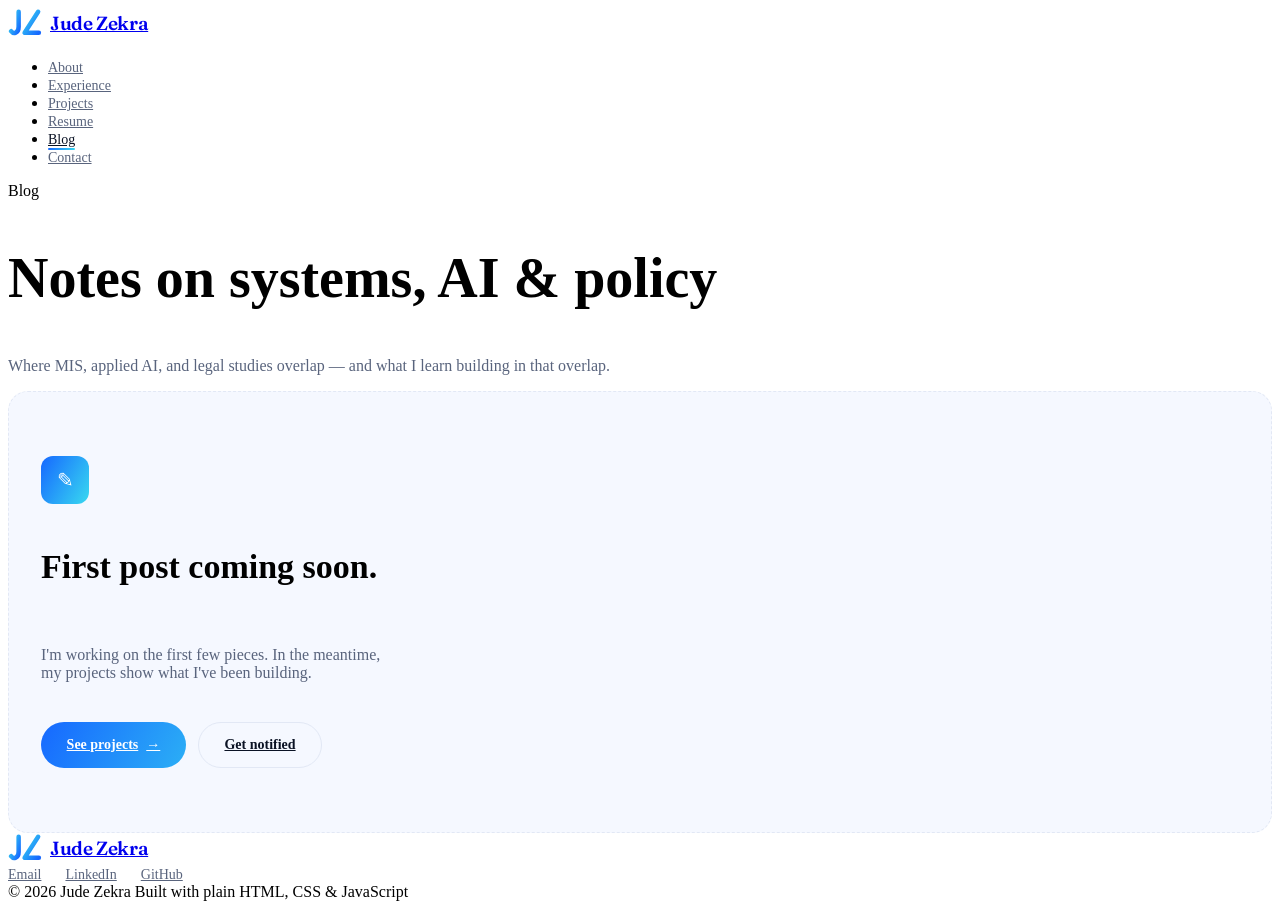
==== blog/index.html @ 114e8bee "New JZ monogram logo, and re-remove decorative shadows Logo is a drawn ligature — J and Z sharing a " ====
<!DOCTYPE html>
<html lang="en">
<head>
  <meta charset="UTF-8">
  <meta name="viewport" content="width=device-width, initial-scale=1.0">
  <title>Blog — Jude Zekra</title>
  <meta name="description" content="Writing on MIS, applied AI, and legal/regulatory topics by Jude Zekra.">

  <link rel="icon" type="image/svg+xml" href="../assets/img/favicon.svg">
  <link rel="icon" type="image/png" sizes="32x32" href="../assets/img/favicon-32.png">
  <link rel="icon" type="image/png" sizes="16x16" href="../assets/img/favicon-16.png">
  <link rel="apple-touch-icon" href="../assets/img/apple-touch-icon.png">

  <meta property="og:type" content="website">
  <meta property="og:title" content="Blog — Jude Zekra">
  <meta property="og:description" content="Writing on MIS, applied AI, and legal/regulatory topics.">
  <meta property="og:image" content="https://judezekra.github.io/assets/img/og-image.png">
  <meta name="twitter:card" content="summary_large_image">
  <link rel="canonical" href="https://judezekra.github.io/blog/">

  <link rel="preconnect" href="https://fonts.googleapis.com">
  <link rel="preconnect" href="https://fonts.gstatic.com" crossorigin>
  <link href="https://fonts.googleapis.com/css2?family=Fraunces:opsz,wght@9..144,400;9..144,600;9..144,700&family=Inter:wght@400;500;600;700&family=JetBrains+Mono:wght@400;500&display=swap" rel="stylesheet">

  <link rel="stylesheet" href="../assets/css/variables.css">
  <link rel="stylesheet" href="../assets/css/base.css">
  <link rel="stylesheet" href="../assets/css/layout.css">
  <link rel="stylesheet" href="../assets/css/components.css">
  <link rel="stylesheet" href="../assets/css/animations.css">
</head>
<body>

  <div class="scroll-progress"></div>

  <header class="site-header site-header--light">
    <div class="container">
      <a href="../index.html" class="logo"><img class="logo-mark" src="../assets/img/logo.svg" alt="" width="34" height="30"> Jude Zekra</a>
      <button class="nav-toggle" aria-expanded="false" aria-controls="nav-menu" aria-label="Toggle menu">
        <span></span><span></span><span></span>
      </button>
      <nav id="nav-menu">
        <ul class="nav-list">
          <li><a href="../index.html#about" class="nav-link">About</a></li>
          <li><a href="../index.html#experience" class="nav-link">Experience</a></li>
          <li><a href="../index.html#projects" class="nav-link">Projects</a></li>
          <li><a href="../resume.html" class="nav-link">Resume</a></li>
          <li><a href="index.html" class="nav-link is-active">Blog</a></li>
          <li><a href="../index.html#contact" class="nav-link">Contact</a></li>
        </ul>
      </nav>
    </div>
  </header>
  <div class="nav-scrim"></div>

  <main>
    <section class="section">
      <div class="container">
        <div class="section-head" data-reveal>
          <span class="section-label">Blog</span>
          <h1 style="font-size:var(--fs-h1);">Notes on systems, AI &amp; policy</h1>
          <p style="color:var(--ink-soft); margin-top:var(--space-4);">
            Where MIS, applied AI, and legal studies overlap — and what I learn building in that overlap.
          </p>
        </div>

        <div class="empty-state" data-reveal="scale">
          <span class="empty-mark">✎</span>
          <h2 style="font-size:var(--fs-h2);">First post coming soon.</h2>
          <p style="color:var(--ink-soft); max-width:44ch;">
            I'm working on the first few pieces. In the meantime, my projects show what I've been building.
          </p>
          <div style="display:flex; gap:var(--space-3); flex-wrap:wrap; margin-top:var(--space-2);">
            <a href="../index.html#projects" class="btn btn-primary" data-magnetic="0.2">See projects <span class="btn-arrow">→</span></a>
            <a href="mailto:judezekra@yahoo.com" class="btn btn-outline">Get notified</a>
          </div>
        </div>
      </div>
    </section>
  </main>

  <footer class="site-footer section--dark">
    <div class="container">
      <div class="footer-top">
        <a href="../index.html" class="logo"><img class="logo-mark" src="../assets/img/logo.svg" alt="" width="34" height="30"> Jude Zekra</a>
        <div style="display:flex; gap:var(--space-6); flex-wrap:wrap;">
          <a href="mailto:judezekra@yahoo.com" class="social-link">Email</a>
          <a href="https://www.linkedin.com/in/jude-zekra-260562241/" class="social-link">LinkedIn</a>
          <a href="https://github.com/judezekra" class="social-link">GitHub</a>
        </div>
      </div>
      <div class="footer-grid">
        <span>© 2026 Jude Zekra</span>
        <span>Built with plain HTML, CSS &amp; JavaScript</span>
      </div>
    </div>
  </footer>

  <script defer src="../assets/js/nav.js"></script>
  <script defer src="../assets/js/scroll-reveal.js"></script>
  <script defer src="../assets/js/smooth-scroll.js"></script>
  <script defer src="../assets/js/motion.js"></script>
</body>
</html>
---- assets/css/variables.css ----
/* ==========================================================================
   Design Tokens
   ========================================================================== */

:root {
  /* Blue scale */
  --blue-50:  #EEF5FF;
  --blue-100: #D9E7FF;
  --blue-200: #B4CFFF;
  --blue-300: #7AB0FF;
  --blue-400: #4A8CFF;
  --blue-500: #1668FF;
  --blue-600: #0B4FD1;
  --blue-700: #0A3D9E;
  --cyan-400: #38D9F0;

  /* Navy scale (dark sections) */
  --navy-900: #050A16;
  --navy-800: #0A1226;
  --navy-700: #121C35;
  --navy-600: #1C2942;

  /* Light context */
  --color-bg: #FFFFFF;
  --color-bg-alt: #F5F8FF;
  --color-surface: #FFFFFF;
  --color-ink: #0A1224;
  --color-ink-soft: #59647D;
  --color-border: #E2E8F5;

  /* Dark context */
  --color-dark-bg: var(--navy-900);
  --color-dark-surface: var(--navy-700);
  --color-dark-ink: #EAF1FF;
  --color-dark-ink-soft: #8FA0C0;
  --color-dark-border: var(--navy-600);

  /* Accent */
  --color-accent: var(--blue-500);
  --color-accent-text: var(--blue-600);   /* AA-safe blue for text on white */
  --color-accent-bright: var(--blue-300); /* for dark backgrounds */
  --gradient-accent: linear-gradient(120deg, var(--blue-500), var(--cyan-400));
  --gradient-accent-soft: linear-gradient(120deg, var(--blue-400), var(--cyan-400));

  /* Semantic aliases (light by default) */
  --bg: var(--color-bg);
  --surface: var(--color-surface);
  --ink: var(--color-ink);
  --ink-soft: var(--color-ink-soft);
  --border: var(--color-border);
  --accent: var(--color-accent);
  --accent-text: var(--color-accent-text);

  /* Typography */
  --font-display: "Fraunces", Georgia, serif;
  --font-body: "Inter", -apple-system, BlinkMacSystemFont, "Segoe UI", sans-serif;
  --font-mono: "JetBrains Mono", ui-monospace, SFMono-Regular, Menlo, monospace;

  --fs-hero: clamp(2.75rem, 6vw + 1rem, 5.5rem);
  --fs-h1: clamp(2.125rem, 3.5vw + 1rem, 3.5rem);
  --fs-h2: clamp(1.5rem, 1.8vw + 1rem, 2.125rem);
  --fs-h3: 1.1875rem;
  --fs-body-lg: 1.125rem;
  --fs-body: 1rem;
  --fs-small: 0.875rem;
  --fs-micro: 0.75rem;

  --lh-display: 1.08;
  --lh-body: 1.65;
  --ls-display: -0.025em;
  --ls-micro: 0.1em;

  /* Spacing */
  --space-1: 0.25rem;  --space-2: 0.5rem;   --space-3: 0.75rem;
  --space-4: 1rem;     --space-6: 1.5rem;   --space-8: 2rem;
  --space-12: 3rem;    --space-16: 4rem;    --space-24: 6rem;
  --space-32: 8rem;    --space-40: 10rem;

  /* Layout */
  --content-width: 1180px;
  --radius-sm: 6px;
  --radius-md: 12px;
  --radius-lg: 20px;
  --radius-xl: 28px;
  --radius-pill: 999px;

  /* Motion */
  --ease-out: cubic-bezier(0.16, 1, 0.3, 1);
  --ease-spring: cubic-bezier(0.34, 1.56, 0.64, 1);
  --ease-in-out: cubic-bezier(0.65, 0, 0.35, 1);
  --dur-fast: 200ms;
  --dur-base: 400ms;
  --dur-slow: 800ms;

}

@media (prefers-reduced-motion: reduce) {
  :root {
    --dur-fast: 1ms;
    --dur-base: 1ms;
    --dur-slow: 1ms;
  }
}
---- assets/css/components.css ----
/* ==========================================================================
   Components
   ========================================================================== */

/* ---------- Scroll progress bar ---------- */
.scroll-progress {
  position: fixed;
  top: 0; left: 0;
  height: 3px;
  width: 100%;
  transform: scaleX(0);
  transform-origin: left;
  background: var(--gradient-accent);
  z-index: 200;
  will-change: transform;
}

/* ---------- Logo ---------- */
.logo {
  font-family: var(--font-display);
  font-size: 1.1875rem;
  font-weight: 600;
  letter-spacing: -0.02em;
  display: inline-flex;
  align-items: center;
  gap: var(--space-2);
}

/* The header wears the unboxed gradient monogram; the boxed variant is
   reserved for the favicon, where it needs contrast against a browser tab. */
.logo-mark {
  width: 34px;
  height: 30px;
  display: block;
  transition: transform var(--dur-base) var(--ease-spring);
}

.logo:hover .logo-mark { transform: rotate(-6deg) scale(1.08); }

/* ---------- Nav ---------- */
.nav-link {
  position: relative;
  font-size: var(--fs-small);
  font-weight: 500;
  color: var(--ink-soft);
  padding-bottom: 3px;
  transition: color var(--dur-fast) var(--ease-out);
}

.nav-link::after {
  content: "";
  position: absolute;
  left: 0; bottom: 0;
  width: 100%; height: 2px;
  border-radius: var(--radius-pill);
  background: var(--gradient-accent);
  transform: scaleX(0);
  transform-origin: right;
  transition: transform var(--dur-base) var(--ease-out);
}

.nav-link:hover { color: var(--ink); }
.nav-link:hover::after,
.nav-link.is-active::after { transform: scaleX(1); transform-origin: left; }
.nav-link.is-active { color: var(--ink); }

.nav-toggle {
  display: none;
  position: relative;
  z-index: 110;
  width: 28px; height: 20px;
}

.nav-toggle span {
  position: absolute;
  left: 0; right: 0;
  height: 2px;
  border-radius: 2px;
  background: currentColor;
  transition: transform var(--dur-base) var(--ease-spring), opacity var(--dur-fast) linear;
}
.nav-toggle span:nth-child(1) { top: 0; }
.nav-toggle span:nth-child(2) { top: 9px; }
.nav-toggle span:nth-child(3) { top: 18px; }
.nav-toggle[aria-expanded="true"] span:nth-child(1) { transform: translateY(9px) rotate(45deg); }
.nav-toggle[aria-expanded="true"] span:nth-child(2) { opacity: 0; }
.nav-toggle[aria-expanded="true"] span:nth-child(3) { transform: translateY(-9px) rotate(-45deg); }

@media (max-width: 860px) { .nav-toggle { display: block; } }

.nav-scrim { display: none; }
@media (max-width: 860px) {
  .nav-scrim.is-open {
    display: block;
    position: fixed;
    inset: 0;
    background: rgba(5, 10, 22, 0.6);
    z-index: 90;
  }
}

/* ---------- Buttons ---------- */
.btn {
  position: relative;
  display: inline-flex;
  align-items: center;
  gap: var(--space-2);
  padding: 0.85rem 1.6rem;
  border-radius: var(--radius-pill);
  font-size: var(--fs-small);
  font-weight: 600;
  overflow: hidden;
  transition: transform var(--dur-base) var(--ease-spring),
              border-color var(--dur-fast) var(--ease-out),
              color var(--dur-fast) var(--ease-out);
}

.btn-primary {
  background: var(--gradient-accent);
  background-size: 160% 160%;
  color: #fff;
}

.btn-primary:hover {
  transform: translateY(-3px);
  animation: gradient-drift 3s ease infinite;
}

.btn-outline {
  border: 1.5px solid var(--border);
  color: var(--ink);
}

.btn-outline:hover {
  transform: translateY(-3px);
  border-color: var(--blue-500);
  color: var(--accent-text);
}

.btn-arrow { transition: transform var(--dur-base) var(--ease-spring); }
.btn:hover .btn-arrow { transform: translateX(4px); }

/* ---------- Tags ---------- */
.tag {
  display: inline-block;
  font-size: var(--fs-micro);
  font-weight: 500;
  padding: 0.3rem 0.7rem;
  border-radius: var(--radius-pill);
  background: var(--blue-50);
  color: var(--blue-700);
  border: 1px solid var(--blue-100);
  transition: transform var(--dur-fast) var(--ease-spring),
              background var(--dur-fast) var(--ease-out);
}

.tag:hover { transform: translateY(-2px); background: var(--blue-100); }

.section--dark .tag {
  background: rgba(74, 140, 255, 0.14);
  border-color: rgba(74, 140, 255, 0.3);
  color: var(--blue-300);
}

.tag-row { display: flex; flex-wrap: wrap; gap: var(--space-2); }

/* ---------- Cards ---------- */
.card {
  position: relative;
  background: var(--surface);
  border: 1px solid var(--border);
  border-radius: var(--radius-lg);
  overflow: hidden;
  display: flex;
  flex-direction: column;
  height: 100%;
  transition: transform var(--dur-base) var(--ease-out),
              border-color var(--dur-base) var(--ease-out);
}

.card::before {
  content: "";
  position: absolute;
  inset: 0;
  border-radius: inherit;
  padding: 1px;
  background: var(--gradient-accent);
  -webkit-mask: linear-gradient(#000 0 0) content-box, linear-gradient(#000 0 0);
  -webkit-mask-composite: xor;
  mask-composite: exclude;
  opacity: 0;
  transition: opacity var(--dur-base) var(--ease-out);
  pointer-events: none;
  z-index: 2;
}

.card:hover { transform: translateY(-8px); }

.card:hover::before { opacity: 1; }

.card-media {
  aspect-ratio: 16 / 10;
  overflow: hidden;
  background: var(--color-bg-alt);
  border-bottom: 1px solid var(--border);
}

.card-media img {
  width: 100%; height: 100%;
  object-fit: cover;
  transition: transform var(--dur-slow) var(--ease-out);
}

.card:hover .card-media img { transform: scale(1.06); }

.card-body {
  padding: var(--space-6);
  display: flex;
  flex-direction: column;
  gap: var(--space-3);
  flex: 1;
}

.card-index {
  font-family: var(--font-mono);
  font-size: var(--fs-micro);
  letter-spacing: var(--ls-micro);
  color: var(--accent-text);
}

.card-title {
  font-size: var(--fs-h3);
  transition: color var(--dur-fast) var(--ease-out);
}

.card:hover .card-title { color: var(--accent-text); }

.card-desc { color: var(--ink-soft); font-size: var(--fs-small); }

.card-link {
  margin-top: auto;
  display: inline-flex;
  align-items: center;
  gap: var(--space-2);
  font-size: var(--fs-small);
  font-weight: 600;
  color: var(--accent-text);
}

.card-link .btn-arrow { transition: transform var(--dur-base) var(--ease-spring); }
.card:hover .card-link .btn-arrow { transform: translateX(5px); }

/* ---------- Hero visuals ---------- */
.hero {
  position: relative;
  overflow: hidden;
  padding-block: var(--space-40) var(--space-32);
}

@media (max-width: 768px) {
  .hero { padding-block: var(--space-24) var(--space-16); }
}

.hero-bg {
  position: absolute;
  inset: 0;
  z-index: 0;
  pointer-events: none;
  overflow: hidden;
}

/* Dot grid */
.hero-grid {
  position: absolute;
  inset: 0;
  background-image: radial-gradient(rgba(122, 176, 255, 0.18) 1px, transparent 1px);
  background-size: 32px 32px;
  mask-image: radial-gradient(ellipse 80% 60% at 50% 40%, #000 30%, transparent 75%);
  -webkit-mask-image: radial-gradient(ellipse 80% 60% at 50% 40%, #000 30%, transparent 75%);
}

/* Gradient glows.
   A radial-gradient is already soft, so no blur() filter is needed — and
   dropping it (plus the drift animation) is what keeps the hero cheap to
   paint. These are static: no filter, no animation, no per-frame work. */
.orb {
  position: absolute;
  border-radius: 50%;
  opacity: 0.5;
}

.orb-1 {
  width: 46vw; height: 46vw;
  max-width: 620px; max-height: 620px;
  top: -14%; right: -8%;
  background: radial-gradient(circle, var(--blue-500) 0%, transparent 70%);
}

.orb-2 {
  width: 38vw; height: 38vw;
  max-width: 520px; max-height: 520px;
  bottom: -18%; left: -10%;
  background: radial-gradient(circle, var(--cyan-400) 0%, transparent 70%);
  opacity: 0.3;
}

.hero-content { position: relative; z-index: 1; }

.hero-name {
  display: block;
  font-family: var(--font-mono);
  font-size: var(--fs-small);
  font-weight: 500;
  letter-spacing: var(--ls-micro);
  text-transform: uppercase;
  color: var(--accent-text);
  margin-bottom: var(--space-4);
}

.eyebrow {
  display: inline-flex;
  align-items: center;
  gap: var(--space-3);
  font-family: var(--font-mono);
  font-size: var(--fs-micro);
  letter-spacing: var(--ls-micro);
  text-transform: uppercase;
  color: var(--accent-text);
  padding: 0.4rem 0.9rem 0.4rem 0.5rem;
  border: 1px solid var(--border);
  border-radius: var(--radius-pill);
  background: rgba(255, 255, 255, 0.04);
}

.pulse-dot {
  position: relative;
  width: 8px; height: 8px;
  border-radius: 50%;
  background: var(--blue-400);
}

.pulse-dot::after {
  content: "";
  position: absolute;
  inset: 0;
  border-radius: 50%;
  background: var(--blue-400);
  animation: pulse-ring 2.4s ease-out infinite;
}

/* ---------- Stats row ---------- */
.stats {
  display: flex;
  flex-wrap: wrap;
  gap: var(--space-12);
}

.stat-value {
  font-family: var(--font-display);
  font-size: clamp(1.75rem, 2.5vw, 2.5rem);
  font-weight: 600;
  line-height: 1;
  background: var(--gradient-accent);
  -webkit-background-clip: text;
  background-clip: text;
  color: transparent;
}

.stat-label {
  font-size: var(--fs-micro);
  letter-spacing: var(--ls-micro);
  text-transform: uppercase;
  color: var(--ink-soft);
  margin-top: var(--space-2);
}

/* ---------- Scroll cue ---------- */
.scroll-cue {
  display: inline-flex;
  align-items: center;
  gap: var(--space-2);
  font-family: var(--font-mono);
  font-size: var(--fs-micro);
  letter-spacing: var(--ls-micro);
  text-transform: uppercase;
  color: var(--ink-soft);
}

.scroll-cue-dot {
  width: 6px; height: 6px;
  border-radius: 50%;
  background: var(--blue-400);
  animation: scroll-cue-drift 1.8s ease-in-out infinite;
}

/* ---------- Marquee ---------- */
.marquee {
  overflow: hidden;
  padding-block: var(--space-6);
  border-block: 1px solid var(--border);
  mask-image: linear-gradient(90deg, transparent, #000 12%, #000 88%, transparent);
  -webkit-mask-image: linear-gradient(90deg, transparent, #000 12%, #000 88%, transparent);
}

.marquee-track {
  display: flex;
  width: max-content;
  gap: var(--space-8);
  animation: marquee-scroll 34s linear infinite;
}

.marquee:hover .marquee-track { animation-play-state: paused; }

.marquee-track span {
  display: inline-flex;
  align-items: center;
  gap: var(--space-8);
  font-family: var(--font-mono);
  font-size: var(--fs-small);
  letter-spacing: var(--ls-micro);
  text-transform: uppercase;
  color: var(--ink-soft);
  white-space: nowrap;
}

.marquee-track span::after {
  content: "";
  width: 5px; height: 5px;
  border-radius: 50%;
  background: var(--blue-400);
}

/* ---------- Skills ---------- */
.skill-group { display: flex; flex-direction: column; gap: var(--space-3); }

.skill-group h3 {
  font-family: var(--font-body);
  font-size: var(--fs-micro);
  font-weight: 600;
  letter-spacing: var(--ls-micro);
  text-transform: uppercase;
  color: var(--accent-text);
}

/* ---------- Forms ---------- */
.form-field {
  display: flex;
  flex-direction: column;
  gap: var(--space-2);
  margin-bottom: var(--space-5, 1.25rem);
}

.form-field label {
  font-size: var(--fs-small);
  font-weight: 500;
  color: var(--ink-soft);
}

.form-field input,
.form-field textarea {
  background: rgba(255, 255, 255, 0.04);
  border: 1.5px solid var(--border);
  border-radius: var(--radius-md);
  padding: var(--space-3) var(--space-4);
  color: var(--ink);
  transition: border-color var(--dur-fast) var(--ease-out),
              box-shadow var(--dur-fast) var(--ease-out);
}

.form-field input:focus,
.form-field textarea:focus {
  border-color: var(--blue-500);
  box-shadow: 0 0 0 4px rgba(22, 104, 255, 0.15);
  outline: none;
}

/* ---------- Portrait + "Currently" card ---------- */
.portrait {
  width: 100%;
  height: auto;
  border-radius: var(--radius-lg);
  border: 1px solid var(--border);
}

.now-card {
  margin-top: var(--space-6);
  padding: var(--space-6);
  border: 1px solid var(--border);
  border-radius: var(--radius-lg);
  background: var(--color-bg-alt);
}

.now-card .section-label { margin-bottom: var(--space-4); }

.now-list {
  display: flex;
  flex-direction: column;
  gap: var(--space-3);
  font-size: var(--fs-small);
  color: var(--ink-soft);
}

.now-list li {
  position: relative;
  padding-left: var(--space-6);
}

.now-list li::before {
  content: "";
  position: absolute;
  left: 0;
  top: 0.55em;
  width: 6px; height: 6px;
  border-radius: 50%;
  background: var(--gradient-accent);
}

.now-list strong { color: var(--ink); font-weight: 600; }

/* ---------- Résumé bullets ----------
   base.css strips list markers globally, so re-add them here as dots that
   match the accent rather than reintroducing browser default discs. */
.timeline-item ul li {
  position: relative;
  padding-left: var(--space-4);
}

.timeline-item ul li::before {
  content: "";
  position: absolute;
  left: 0;
  top: 0.62em;
  width: 4px; height: 4px;
  border-radius: 50%;
  background: var(--accent);
}

/* ---------- Empty state ---------- */
.empty-state {
  display: flex;
  flex-direction: column;
  align-items: flex-start;
  gap: var(--space-4);
  padding: var(--space-16) var(--space-8);
  border: 1px dashed var(--border);
  border-radius: var(--radius-lg);
  background: var(--color-bg-alt);
}

.empty-mark {
  display: grid;
  place-items: center;
  width: 48px; height: 48px;
  border-radius: var(--radius-md);
  background: var(--gradient-accent);
  color: #fff;
  font-size: 1.25rem;
}

/* ---------- Contact card ---------- */
.contact-card {
  display: flex;
  flex-direction: column;
  align-items: flex-start;
  gap: var(--space-4);
  padding: var(--space-8);
  border: 1px solid var(--border);
  border-radius: var(--radius-lg);
  background: rgba(255, 255, 255, 0.03);
}

.contact-card .section-label { margin-bottom: 0; }

.contact-email {
  font-family: var(--font-display);
  font-size: clamp(1.375rem, 2.4vw, 2rem);
  font-weight: 600;
  letter-spacing: -0.02em;
  word-break: break-word;
  background: var(--gradient-accent);
  background-size: 200% 200%;
  -webkit-background-clip: text;
  background-clip: text;
  color: transparent;
  animation: gradient-drift 8s ease-in-out infinite;
  transition: opacity var(--dur-fast) var(--ease-out);
}

.contact-email:hover { opacity: 0.75; }

@media (prefers-reduced-motion: reduce) {
  .contact-email { animation: none; }
}

/* ---------- Contact / footer social links ---------- */
.social-link {
  display: inline-flex;
  align-items: center;
  gap: var(--space-2);
  font-size: var(--fs-small);
  font-weight: 500;
  color: var(--ink-soft);
  transition: color var(--dur-fast) var(--ease-out), transform var(--dur-base) var(--ease-spring);
}

.social-link:hover { color: var(--accent-text); transform: translateY(-2px); }
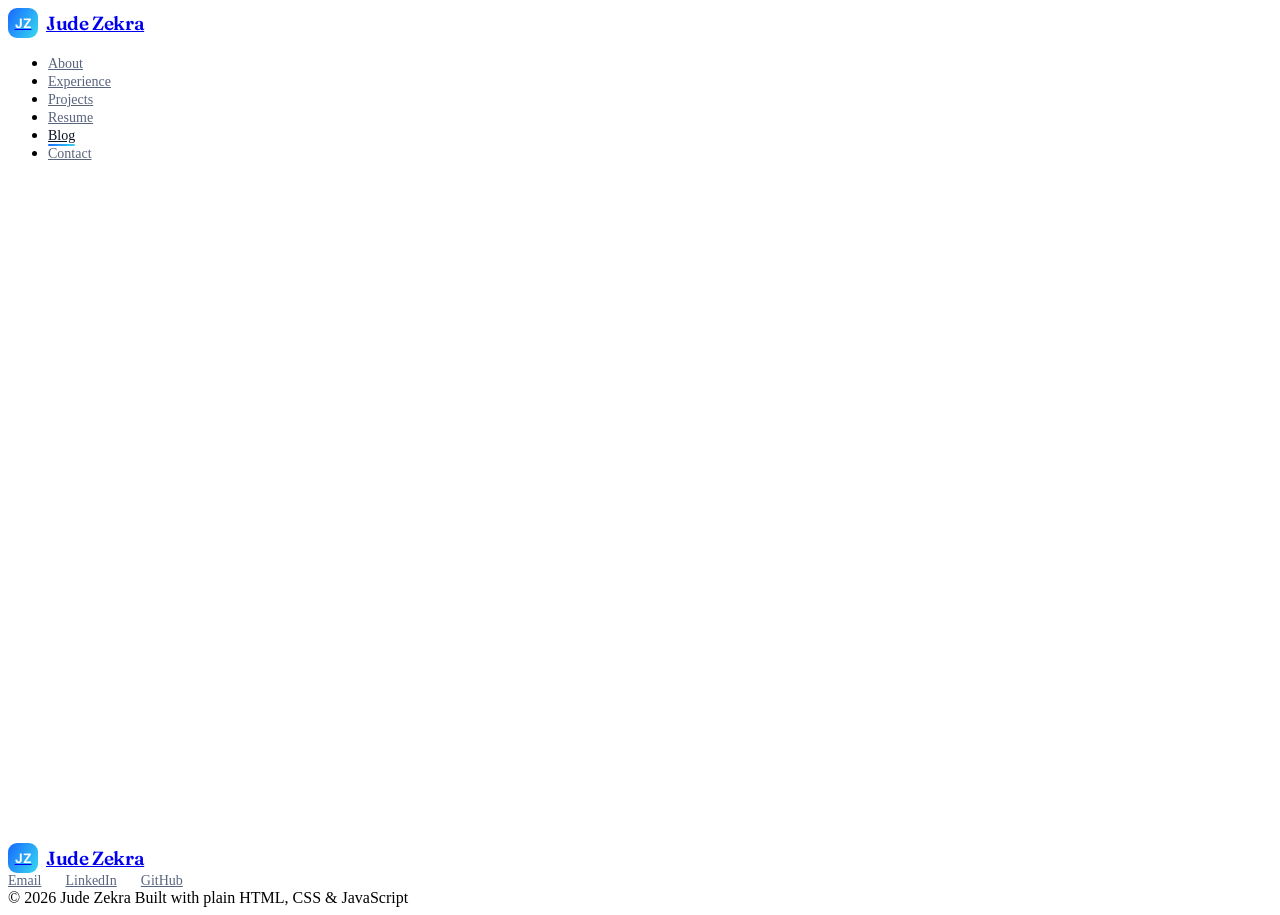
==== commit a31fc376: "Revert to the original JZ mark; add a futuristic hero treatment Logo goes back to the gradient JZ bo" ====
--- a/blog/index.html
+++ b/blog/index.html
@@ -34,7 +34,7 @@
 
   <header class="site-header site-header--light">
     <div class="container">
-      <a href="../index.html" class="logo"><img class="logo-mark" src="../assets/img/logo.svg" alt="" width="34" height="30"> Jude Zekra</a>
+      <a href="../index.html" class="logo"><span class="logo-mark">JZ</span> Jude Zekra</a>
       <button class="nav-toggle" aria-expanded="false" aria-controls="nav-menu" aria-label="Toggle menu">
         <span></span><span></span><span></span>
       </button>
@@ -81,7 +81,7 @@
   <footer class="site-footer section--dark">
     <div class="container">
       <div class="footer-top">
-        <a href="../index.html" class="logo"><img class="logo-mark" src="../assets/img/logo.svg" alt="" width="34" height="30"> Jude Zekra</a>
+        <a href="../index.html" class="logo"><span class="logo-mark">JZ</span> Jude Zekra</a>
         <div style="display:flex; gap:var(--space-6); flex-wrap:wrap;">
           <a href="mailto:judezekra@yahoo.com" class="social-link">Email</a>
           <a href="https://www.linkedin.com/in/jude-zekra-260562241/" class="social-link">LinkedIn</a>
--- a/assets/css/components.css
+++ b/assets/css/components.css
@@ -26,16 +26,21 @@
   gap: var(--space-2);
 }
 
-/* The header wears the unboxed gradient monogram; the boxed variant is
-   reserved for the favicon, where it needs contrast against a browser tab. */
 .logo-mark {
-  width: 34px;
-  height: 30px;
-  display: block;
+  width: 30px; height: 30px;
+  border-radius: 9px;
+  background: var(--gradient-accent);
+  display: grid;
+  place-items: center;
+  color: #fff;
+  font-size: 0.8125rem;
+  font-family: var(--font-body);
+  font-weight: 700;
+  letter-spacing: 0;
   transition: transform var(--dur-base) var(--ease-spring);
 }
 
-.logo:hover .logo-mark { transform: rotate(-6deg) scale(1.08); }
+.logo:hover .logo-mark { transform: rotate(-8deg) scale(1.08); }
 
 /* ---------- Nav ---------- */
 .nav-link {
@@ -269,15 +274,47 @@
   overflow: hidden;
 }
 
-/* Dot grid */
+/* Dot grid. Oversized and translated by exactly one tile so the loop is
+   seamless — animating transform keeps it on the compositor instead of
+   repainting the background every frame. */
 .hero-grid {
   position: absolute;
-  inset: 0;
+  inset: -6%;
   background-image: radial-gradient(rgba(122, 176, 255, 0.18) 1px, transparent 1px);
   background-size: 32px 32px;
   mask-image: radial-gradient(ellipse 80% 60% at 50% 40%, #000 30%, transparent 75%);
   -webkit-mask-image: radial-gradient(ellipse 80% 60% at 50% 40%, #000 30%, transparent 75%);
-}
+  animation: grid-drift 14s linear infinite;
+}
+
+/* Scan sweep — a band of light passing down the hero */
+.hero-scan {
+  position: absolute;
+  left: 0; right: 0;
+  height: 45%;
+  pointer-events: none;
+  background: linear-gradient(
+    180deg,
+    transparent,
+    rgba(56, 217, 240, 0.05) 40%,
+    rgba(56, 217, 240, 0.11) 50%,
+    rgba(56, 217, 240, 0.05) 60%,
+    transparent
+  );
+  animation: hero-scan 11s cubic-bezier(0.4, 0, 0.2, 1) infinite;
+}
+
+/* HUD corner brackets — static, costs nothing, reads as instrumentation */
+.hero-hud {
+  position: absolute;
+  width: 46px; height: 46px;
+  border: 1px solid rgba(122, 176, 255, 0.28);
+  pointer-events: none;
+}
+.hero-hud--tl { top: 8%;  left: 4%;  border-right: none; border-bottom: none; }
+.hero-hud--br { bottom: 8%; right: 4%; border-left: none;  border-top: none; }
+
+@media (max-width: 768px) { .hero-hud { display: none; } }
 
 /* Gradient glows.
    A radial-gradient is already soft, so no blur() filter is needed — and
--- a/assets/css/animations.css
+++ b/assets/css/animations.css
@@ -0,0 +1,123 @@
+/* ==========================================================================
+   Motion system — keyframes, scroll reveals, entrance choreography
+   ========================================================================== */
+
+/* ---------- Keyframes ---------- */
+
+@keyframes gradient-drift {
+  0%, 100% { background-position: 0% 50%; }
+  50%      { background-position: 100% 50%; }
+}
+
+@keyframes grid-drift {
+  from { transform: translate3d(0, 0, 0); }
+  to   { transform: translate3d(32px, 32px, 0); }
+}
+
+@keyframes hero-scan {
+  0%        { transform: translateY(-110%); opacity: 0; }
+  12%       { opacity: 1; }
+  55%       { opacity: 1; }
+  70%, 100% { transform: translateY(260%); opacity: 0; }
+}
+
+@keyframes marquee-scroll {
+  from { transform: translateX(0); }
+  to   { transform: translateX(-50%); }
+}
+
+@keyframes fade-up {
+  from { opacity: 0; transform: translateY(28px); }
+  to   { opacity: 1; transform: translateY(0); }
+}
+
+@keyframes line-grow {
+  from { transform: scaleX(0); }
+  to   { transform: scaleX(1); }
+}
+
+@keyframes pulse-ring {
+  0%   { transform: scale(0.85); opacity: 0.6; }
+  70%  { transform: scale(1.6);  opacity: 0; }
+  100% { transform: scale(1.6);  opacity: 0; }
+}
+
+@keyframes scroll-cue-drift {
+  0%, 100% { transform: translateY(0); opacity: 0.35; }
+  50%      { transform: translateY(8px); opacity: 1; }
+}
+
+@keyframes shimmer {
+  from { background-position: -200% 0; }
+  to   { background-position: 200% 0; }
+}
+
+/* ---------- Hero entrance choreography ---------- */
+
+.hero-stagger > * {
+  opacity: 0;
+  animation: fade-up 900ms var(--ease-out) forwards;
+}
+.hero-stagger > *:nth-child(1) { animation-delay: 120ms; }
+.hero-stagger > *:nth-child(2) { animation-delay: 240ms; }
+.hero-stagger > *:nth-child(3) { animation-delay: 360ms; }
+.hero-stagger > *:nth-child(4) { animation-delay: 480ms; }
+.hero-stagger > *:nth-child(5) { animation-delay: 600ms; }
+.hero-stagger > *:nth-child(6) { animation-delay: 720ms; }
+
+/* ---------- Scroll reveal ---------- */
+
+[data-reveal] {
+  opacity: 0;
+  transition:
+    opacity var(--dur-slow) var(--ease-out),
+    transform var(--dur-slow) var(--ease-out);
+  transition-delay: calc(var(--i, 0) * 90ms);
+}
+
+[data-reveal="up"],
+[data-reveal=""]      { transform: translateY(36px); }
+[data-reveal="left"]  { transform: translateX(-40px); }
+[data-reveal="right"] { transform: translateX(40px); }
+[data-reveal="scale"] { transform: scale(0.94); }
+
+[data-reveal].is-visible {
+  opacity: 1;
+  transform: none;
+}
+
+/* ---------- Animated section label underline ---------- */
+
+.section-label::after {
+  content: "";
+  display: block;
+  width: 48px;
+  height: 2px;
+  margin-top: var(--space-3);
+  background: var(--gradient-accent);
+  border-radius: var(--radius-pill);
+  transform: scaleX(0);
+  transform-origin: left;
+  transition: transform var(--dur-slow) var(--ease-out) 200ms;
+}
+
+[data-reveal].is-visible .section-label::after,
+.section-label.is-visible::after { transform: scaleX(1); }
+
+/* ---------- Reduced motion: strip everything down ---------- */
+
+@media (prefers-reduced-motion: reduce) {
+  .hero-stagger > * {
+    opacity: 1;
+    animation: none;
+  }
+  [data-reveal] {
+    opacity: 1;
+    transform: none;
+    transition: none;
+  }
+  .section-label::after { transform: scaleX(1); transition: none; }
+  .marquee-track, .scroll-cue-dot, .pulse-dot::after,
+  .hero-grid, .hero-scan { animation: none !important; }
+  .hero-scan { display: none; }
+}
